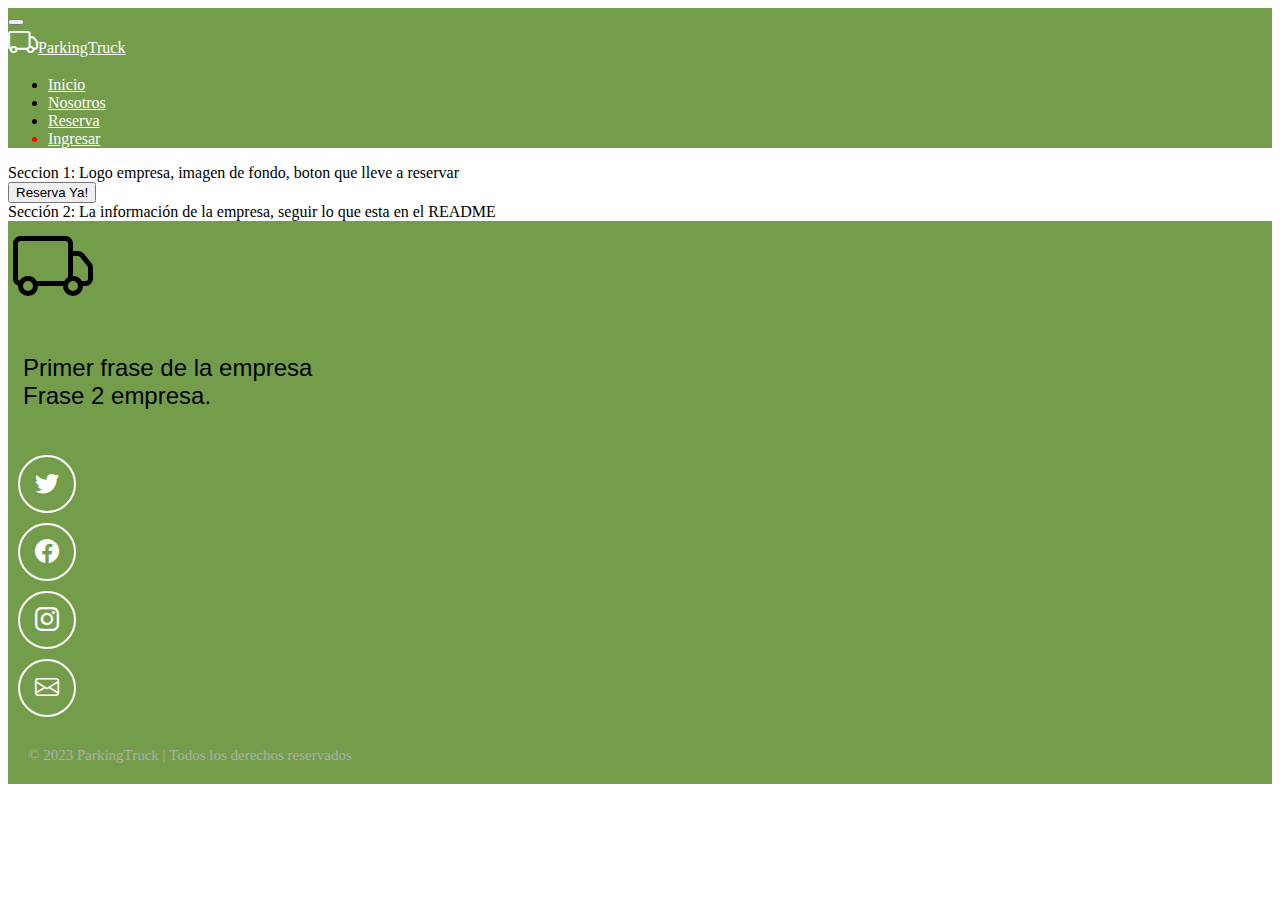
==== index.html @ 5538f48d "Creacion de El login y el registro y avance en la parte inicial de la pagina" ====
<!DOCTYPE html>
<html lang="es">
<head>
  <meta charset="UTF-8">
  <meta name="viewport" content="width=device-width, initial-scale=1">

  <!--Titulo-->
  <title>ParkingTruck</title>
  <!--FavIcon-->
  <link rel="icon" type="image/x-icon" href="img/truck.svg" >
  

  <!--bootstrap 5.0.2 CSS-->
  <link href="https://cdn.jsdelivr.net/npm/bootstrap@5.3.2/dist/css/bootstrap.min.css" rel="stylesheet" integrity="sha384-T3c6CoIi6uLrA9TneNEoa7RxnatzjcDSCmG1MXxSR1GAsXEV/Dwwykc2MPK8M2HN" crossorigin="anonymous">
  <link rel="stylesheet" href="https://cdn.jsdelivr.net/npm/bootstrap-icons@1.11.1/font/bootstrap-icons.css">
  <!--Hojas de Estilo-->
  <link rel="stylesheet" href="css/index.css">

  
</head>
<body>
    <!--BARRA DE NAVEGACIÓN-->
    <nav class="navbar navbar-expand-md p-3 bg-oliva">
        <div class="container-fluid">
            <button class="navbar-toggler" type="button" data-bs-toggle="collapse" data-bs-target="#navbarToggler" aria-controls="navbarTogglerDemo01" aria-expanded="false" aria-label="Toggle navigation">
                <span class="navbar-toggler-icon"></span>
            </button>
            <div class="collapse navbar-collapse" id="navbarToggler">
                <a class="navbar-brand" href="index.html">
                    <i class="bi bi-truck"></i>ParkingTruck
                </a>

                <ul class="navbar-nav d-flex justify-content-center align-items-center">
                    <li class="nav-item">
                        <a class="nav-link active" aria-current="page" href="index.html">Inicio</a>
                    </li>
                    <li class="nav-item">
                        <a class="nav-link" href="html/nosotros.html">Nosotros</a>
                    </li>
                    <li class="nav-item">
                        <a class="nav-link" href="html/reserva.html">Reserva</a>
                    </li>
                    <li class="nav-item ingresar">
                        <a class="nav-link" href="html/login.html">Ingresar</a>
                    </li>
                </ul>
            </div>
        </div>
    </nav>
    <!--FIN BARRA DE NAVEGACIÓN-->

    <section>
        Seccion 1: Logo empresa, imagen de fondo, boton que lleve a reservar
        <br>
        
        <button type="button" class="btn btn-success align-items-center">Reserva Ya!</button>

    </section>
        
    <section>
        Sección 2: La información de la empresa, seguir lo que esta en el README
    </section>


    <!--INICIO FOOTER-->
    <footer class="bg-oliva d-flex flex-column align-items-center justify-content-center"> 
        <img class="footer-logo" src="img/truck.svg" alt="Logo del portafolio">
        <p class="footer-texto text-center">Primer frase de la empresa<br>Frase 2 empresa.</p>
        
        <div class="iconos-redes-sociales d-flex flex-wrap align-items-center justify-content-center">
          <a href="https://twitter.com/ParkingTruck" target="_blank" rel="noopener noreferrer">
            <i class="bi bi-twitter"></i>
          </a>
          <a href="https://facebook.com/ParkingTruck/" target="_blank" rel="noopener noreferrer">
            <i class="bi bi-facebook"></i>
          </a>
          <a href="https://www.instagram.com/ParkingTruck/" target="_blank" rel="noopener noreferrer">
            <i class="bi bi-instagram"></i>
          </a>
          <a href="mailto:parkingtruck@correo.com" target="_blank" rel="noopener noreferrer">
            <i class="bi bi-envelope"></i>
          </a>
        </div>
        <div class="derechos-de-autor">© 2023 ParkingTruck | Todos los derechos reservados</div>
      </footer>
    <!--FIN FOOTER-->

    <!--bootstrap 5.0.2 JS-->
    <script src="https://cdn.jsdelivr.net/npm/bootstrap@5.3.2/dist/js/bootstrap.bundle.min.js" integrity="sha384-C6RzsynM9kWDrMNeT87bh95OGNyZPhcTNXj1NW7RuBCsyN/o0jlpcV8Qyq46cDfL" crossorigin="anonymous"></script>
</body>
</html>
---- css/index.css ----
.bg-oliva{
    background-color: #749D4B; /* Verde Alga */
}
.bi-truck{
    color: #ffffff; /* Letras blancas */
    font-size: 30px;
}

.navbar-nav .nav-link.active, .nav-link, .navbar-brand{
    color: #ffffff; /* Letras blancas */
}
.nav-link:hover{
    color: #161E05; /* Letras blancas */
}
.navbar-collapse{
    align-items: left;
    justify-content: space-between;
}

.ingresar{
    color: red;
}
/*Footer*/
footer{
    min-height: 300px;;
}
.footer-texto{
    font-size: 1.5rem;
    padding:15px;
    margin-bottom: 30px;
    font-family: 'Gill Sans', 'Gill Sans MT', Calibri, 'Trebuchet MS', sans-serif;

}
.footer-logo{
    width: 80px;
    height: 80px;
    margin:5px;
}
.iconos-redes-sociales a{
    width: 50px;
    height: 50px;
    display: flex;
    align-items: center;
    justify-content: center;
    margin: 10px;
    padding: 2px;
    border: 2px solid #ffffff;
    border-radius: 50%;
    transition: all 0.1 ease-in;
}
.iconos-redes-sociales i{
    color:white;
    font-size: 1.5rem;
    transition: all 0.1 ease-in;

}
.iconos-redes-sociales a:hover{
    background-color: white;
    border: 2px solid #1E1604;
}

.iconos-redes-sociales a:hover i{
    color: #1E1604;
}
.derechos-de-autor{
    color: #aeaeae;
    font-size: 15px;
    padding: 20px;
}


/*Responsive*/

@media screen and (max-width: 768px) {
    .navbar-brand{
        display: none;
    }
}
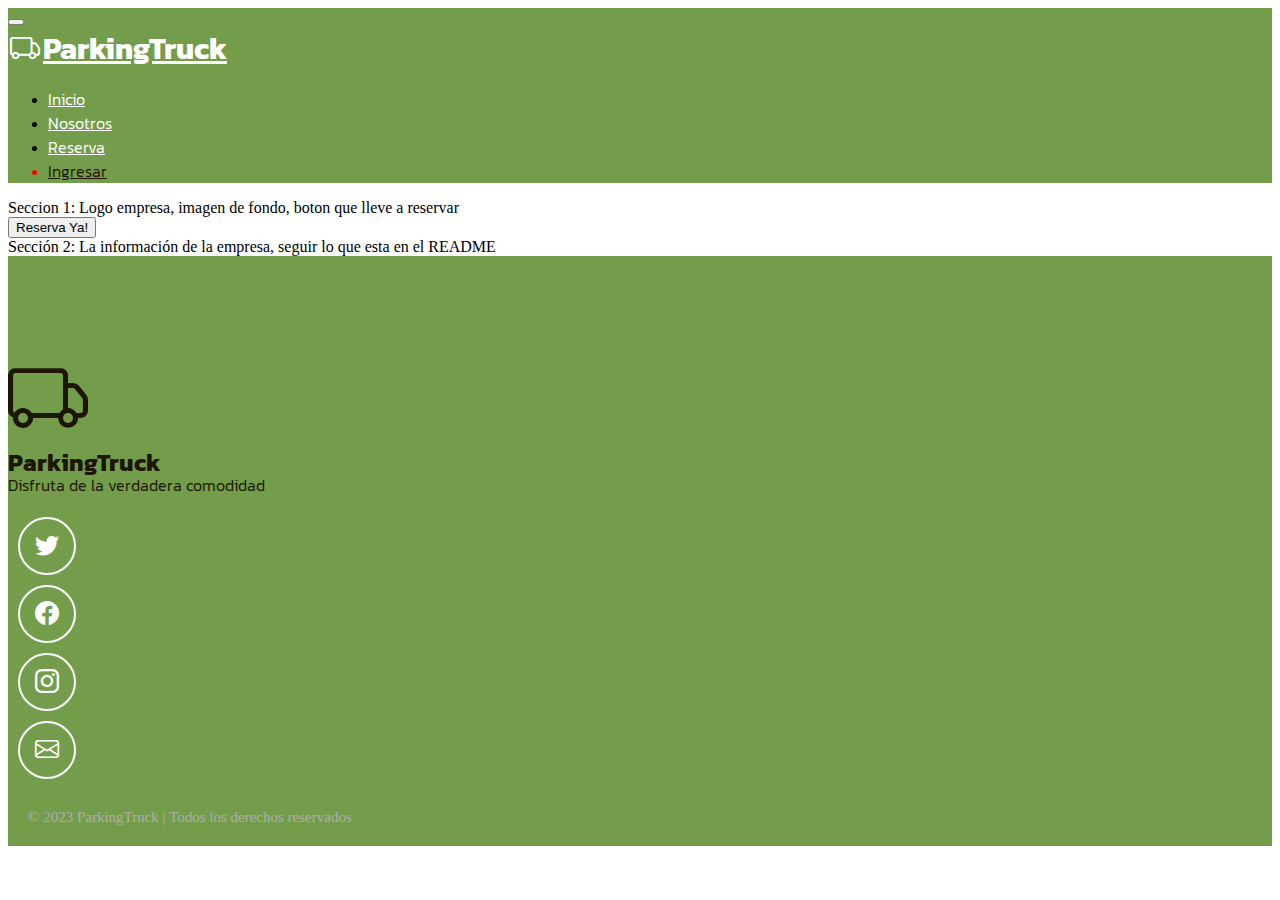
==== commit 8233fb96: "Login y Registro" ====
--- a/index.html
+++ b/index.html
@@ -13,6 +13,10 @@
   <!--bootstrap 5.0.2 CSS-->
   <link href="https://cdn.jsdelivr.net/npm/bootstrap@5.3.2/dist/css/bootstrap.min.css" rel="stylesheet" integrity="sha384-T3c6CoIi6uLrA9TneNEoa7RxnatzjcDSCmG1MXxSR1GAsXEV/Dwwykc2MPK8M2HN" crossorigin="anonymous">
   <link rel="stylesheet" href="https://cdn.jsdelivr.net/npm/bootstrap-icons@1.11.1/font/bootstrap-icons.css">
+  <!--Google Fonts-->
+  <link rel="preconnect" href="https://fonts.googleapis.com">
+  <link rel="preconnect" href="https://fonts.gstatic.com" crossorigin>
+  <link href="https://fonts.googleapis.com/css2?family=Kanit:wght@200;300;700&display=swap" rel="stylesheet">
   <!--Hojas de Estilo-->
   <link rel="stylesheet" href="css/index.css">
 
@@ -41,7 +45,7 @@
                         <a class="nav-link" href="html/reserva.html">Reserva</a>
                     </li>
                     <li class="nav-item ingresar">
-                        <a class="nav-link" href="html/login.html">Ingresar</a>
+                        <a class="nav-link link-ingresar" href="html/login.html">Ingresar</a>
                     </li>
                 </ul>
             </div>
@@ -64,8 +68,9 @@
 
     <!--INICIO FOOTER-->
     <footer class="bg-oliva d-flex flex-column align-items-center justify-content-center"> 
-        <img class="footer-logo" src="img/truck.svg" alt="Logo del portafolio">
-        <p class="footer-texto text-center">Primer frase de la empresa<br>Frase 2 empresa.</p>
+        <i class="bi bi-truck truck-2"></i>
+        <p  class="footer-texto-logo">ParkingTruck</p>
+        <p class="footer-texto text-center">Disfruta de la verdadera comodidad</p>
         
         <div class="iconos-redes-sociales d-flex flex-wrap align-items-center justify-content-center">
           <a href="https://twitter.com/ParkingTruck" target="_blank" rel="noopener noreferrer">
--- a/css/index.css
+++ b/css/index.css
@@ -1,17 +1,53 @@
 .bg-oliva{
     background-color: #749D4B; /* Verde Alga */
 }
+.text-oliva{
+    color: #749D4B; /* Verde Alga */
+
+}
+.body{
+    background-color: #ffffff;
+}
 .bi-truck{
     color: #ffffff; /* Letras blancas */
+    padding-right: 3px;
     font-size: 30px;
 }
+.letra-kanit-300{
+    font-family: 'Kanit', sans-serif;
+    font-weight: 300;
+}
+.letra-kanit-700{
+    font-family: 'Kanit', sans-serif;
+    font-weight: 700;
 
-.navbar-nav .nav-link.active, .nav-link, .navbar-brand{
+}
+.navbar{
+    margin-bottom: 10px;
+
+}
+.navbar-nav .nav-link.active, .nav-link{
     color: #ffffff; /* Letras blancas */
+    font-family: 'Kanit', sans-serif;
+    font-weight: 300;
+}
+.link-ingresar{
+    color:#1E1604;
 }
 .nav-link:hover{
     color: #161E05; /* Letras blancas */
 }
+.link-ingresar:hover{
+    color:#ffffff;
+}
+.navbar-brand{
+    font-family: 'Kanit', sans-serif;
+    font-weight: 700;
+    font-size: 30px;
+    padding-left: 2px;
+    color: #ffffff; /* Letras blancas */
+}
+
 .navbar-collapse{
     align-items: left;
     justify-content: space-between;
@@ -22,19 +58,43 @@
 }
 /*Footer*/
 footer{
-    min-height: 300px;;
+    min-height: 300px;
+    padding-top:100px;
 }
 .footer-texto{
+    font-size: 1rem;
+    padding-top:0px;
+    margin-top: -10px;
+    padding-bottom: 10px;
+
+    margin-bottom: 10px;
+    color:#1E1604;
+    font-family: 'Kanit', sans-serif;
+    font-weight: 300;
+
+}
+.footer-texto-logo{
     font-size: 1.5rem;
-    padding:15px;
-    margin-bottom: 30px;
-    font-family: 'Gill Sans', 'Gill Sans MT', Calibri, 'Trebuchet MS', sans-serif;
+    margin-top:-2px;
+    margin-bottom: 3px;
+    color:#1E1604;
+    font-family: 'Kanit', sans-serif;
+    font-weight: 700;
 
+}
+
+.truck-2{
+    color:#1E1604;
+    padding-top: 15px;
+    padding-bottom: 0px;
+    font-size: 80px;
+    margin-bottom: -30px;
 }
 .footer-logo{
     width: 80px;
     height: 80px;
-    margin:5px;
+    margin-top:15px;
+    margin-bottom:-3px;
 }
 .iconos-redes-sociales a{
     width: 50px;
@@ -67,6 +127,36 @@
     font-size: 15px;
     padding: 20px;
 }
+.seccion-oscura {
+    color: white;
+    background-color: #1E1604;
+}
+
+.login h2{
+    font-size: 40px;;
+}
+.login{
+    padding-top: 0px;
+    padding-bottom: 10px;
+}
+.btn-oliva{
+    background-color: #749D4B;
+    color: #ffffff;
+}
+.btn:hover{
+    background-color: white;
+    color: #749D4B;
+}
+.c-ingresos{
+    border-radius: 8px;;
+    max-width: 500px;
+    min-height: 200px;
+    padding:20px;
+}
+
+
+
+
 
 
 /*Responsive*/
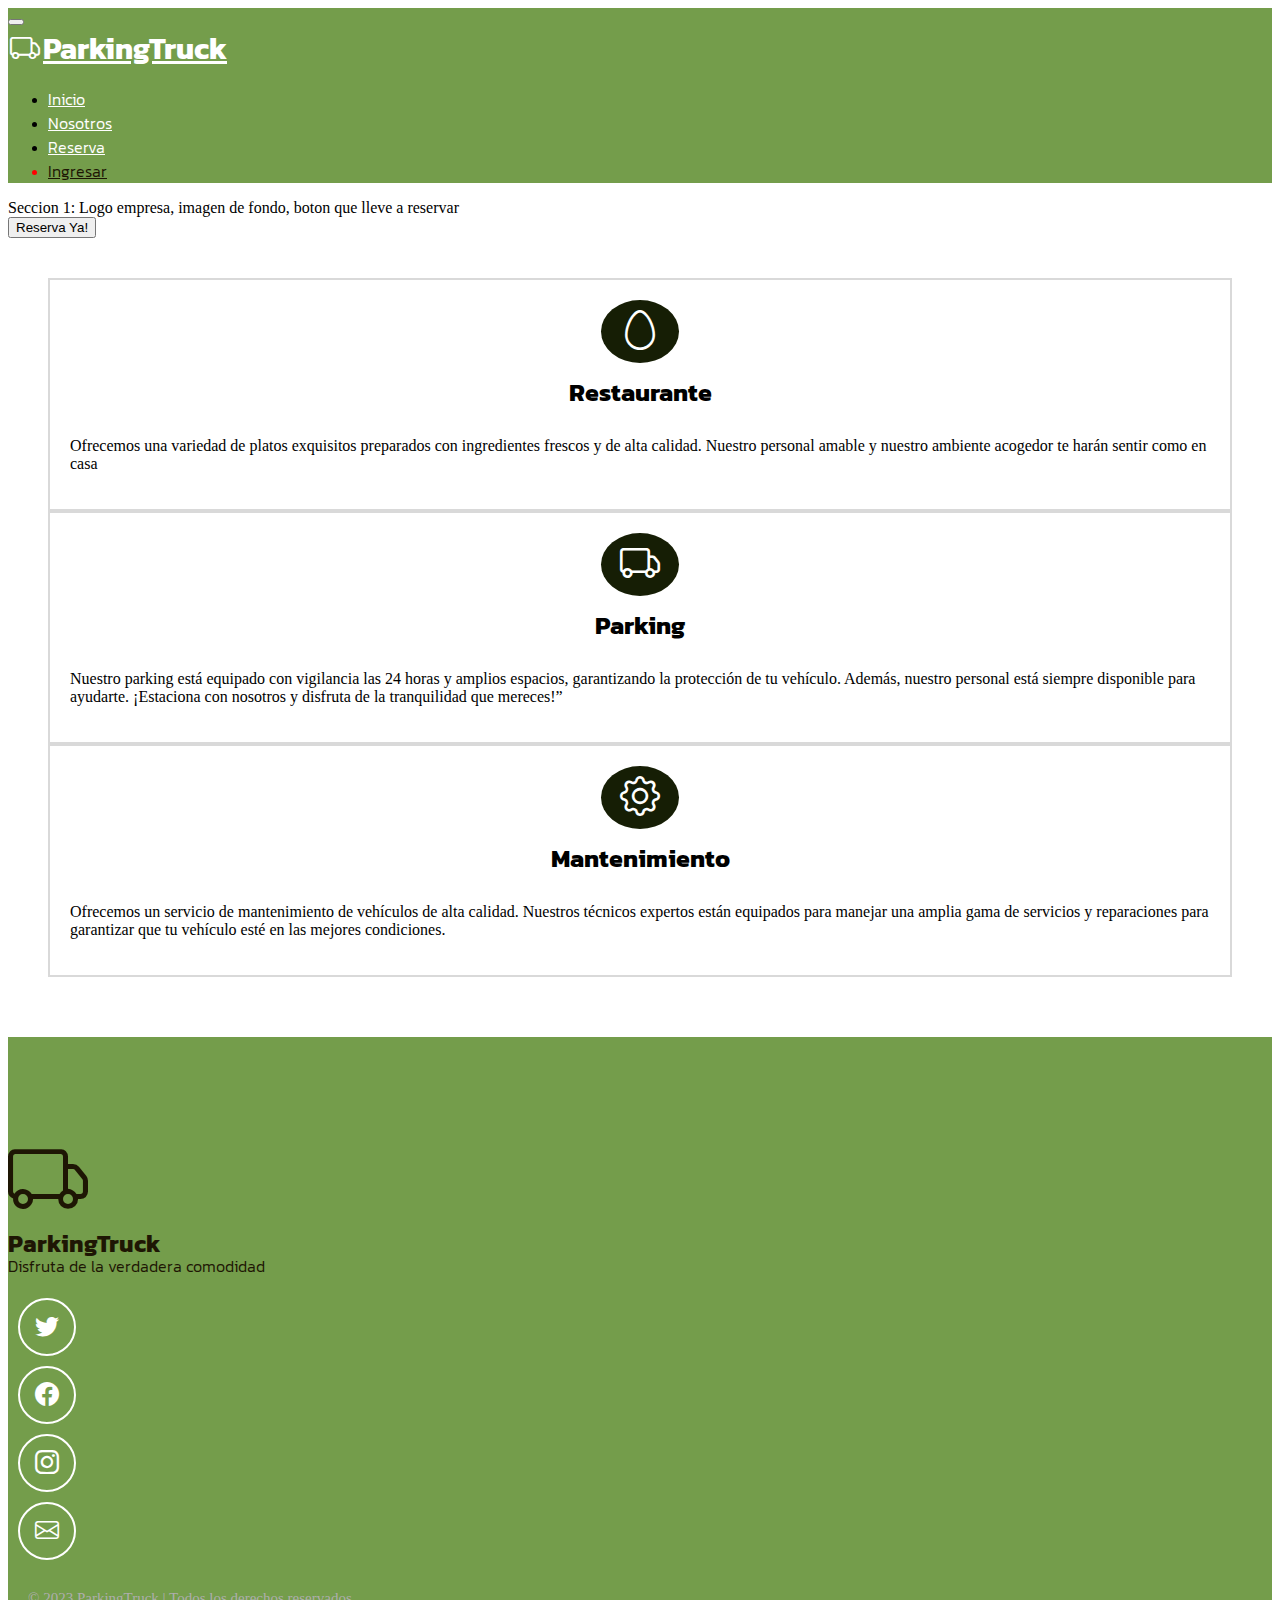
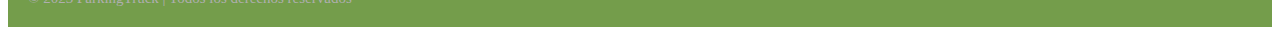
==== commit 29f97387: "Home Informacion" ====
--- a/index.html
+++ b/index.html
@@ -55,14 +55,37 @@
 
     <section>
         Seccion 1: Logo empresa, imagen de fondo, boton que lleve a reservar
-        <br>
-        
-        <button type="button" class="btn btn-success align-items-center">Reserva Ya!</button>
+        <br><button type="button" class="btn btn-success align-items-center">Reserva Ya!</button>
 
     </section>
         
-    <section>
-        Sección 2: La información de la empresa, seguir lo que esta en el README
+    <section class="experiencia seccion-clara">
+      <div class="container text-center">
+        <div class="row">
+
+          <!--Restaurante-->
+          <div class="columna col-12 col-md-4">
+            <i class="bi bi-egg"></i>
+            <p class="experiencia-titulo">Restaurante</p>
+            <p>Ofrecemos una variedad de platos exquisitos preparados con ingredientes frescos y de alta calidad. Nuestro personal amable y nuestro ambiente acogedor te harán sentir como en casa</p>
+          </div>
+
+          <!--Parking-->
+          <div class="columna col-12 col-md-4">
+            <i class="bi bi-truck"></i>
+            <p class="experiencia-titulo">Parking</p>
+            <p>Nuestro parking está equipado con vigilancia las 24 horas y amplios espacios, garantizando la protección de tu vehículo. Además, nuestro personal está siempre disponible para ayudarte. ¡Estaciona con nosotros y disfruta de la tranquilidad que mereces!”</p>
+          </div>
+          
+          <!--Mantenimiento-->
+          <div class="columna col-12 col-md-4">
+            <i class="bi bi-gear"></i>  
+            <p class="experiencia-titulo">Mantenimiento</p>
+            <p>Ofrecemos un servicio de mantenimiento de vehículos de alta calidad. Nuestros técnicos expertos están equipados para manejar una amplia gama de servicios y reparaciones para garantizar que tu vehículo esté en las mejores condiciones.</p>
+          </div>
+
+        </div>
+      </div>
     </section>
 
 
--- a/css/index.css
+++ b/css/index.css
@@ -154,10 +154,50 @@
     padding:20px;
 }
 
-
-
-
-
+.experiencia{
+    padding: 40px 40px 60px 40px;
+}
+
+.experiencia .columna{
+    padding: 20px;
+    border: 2px solid #8080804d;
+    display: flex;
+    flex-direction: column;
+    align-items: center;
+    justify-content: space-evenly;
+    transition: all 0.3s ease-in;
+}
+
+.experiencia .columna:hover{
+    color: white;
+    background-color: #749D4B;
+}
+
+.experiencia i{
+    font-size: 2.5rem;
+    color: white;
+    background-color: #161E05;
+    padding: 8px 19px;
+    border-radius: 50%;
+}
+
+
+.experiencia-titulo{
+    font-family: 'Kanit', sans-serif;
+    font-weight: 700;
+    font-size: 25px;
+    margin: 10px 0;
+}
+
+.badges-contenedor{
+    font-size: 25px;
+    font-weight: bold;
+    margin: 10px 0;
+}
+
+.badges{
+    margin: 5px
+}
 
 /*Responsive*/
 
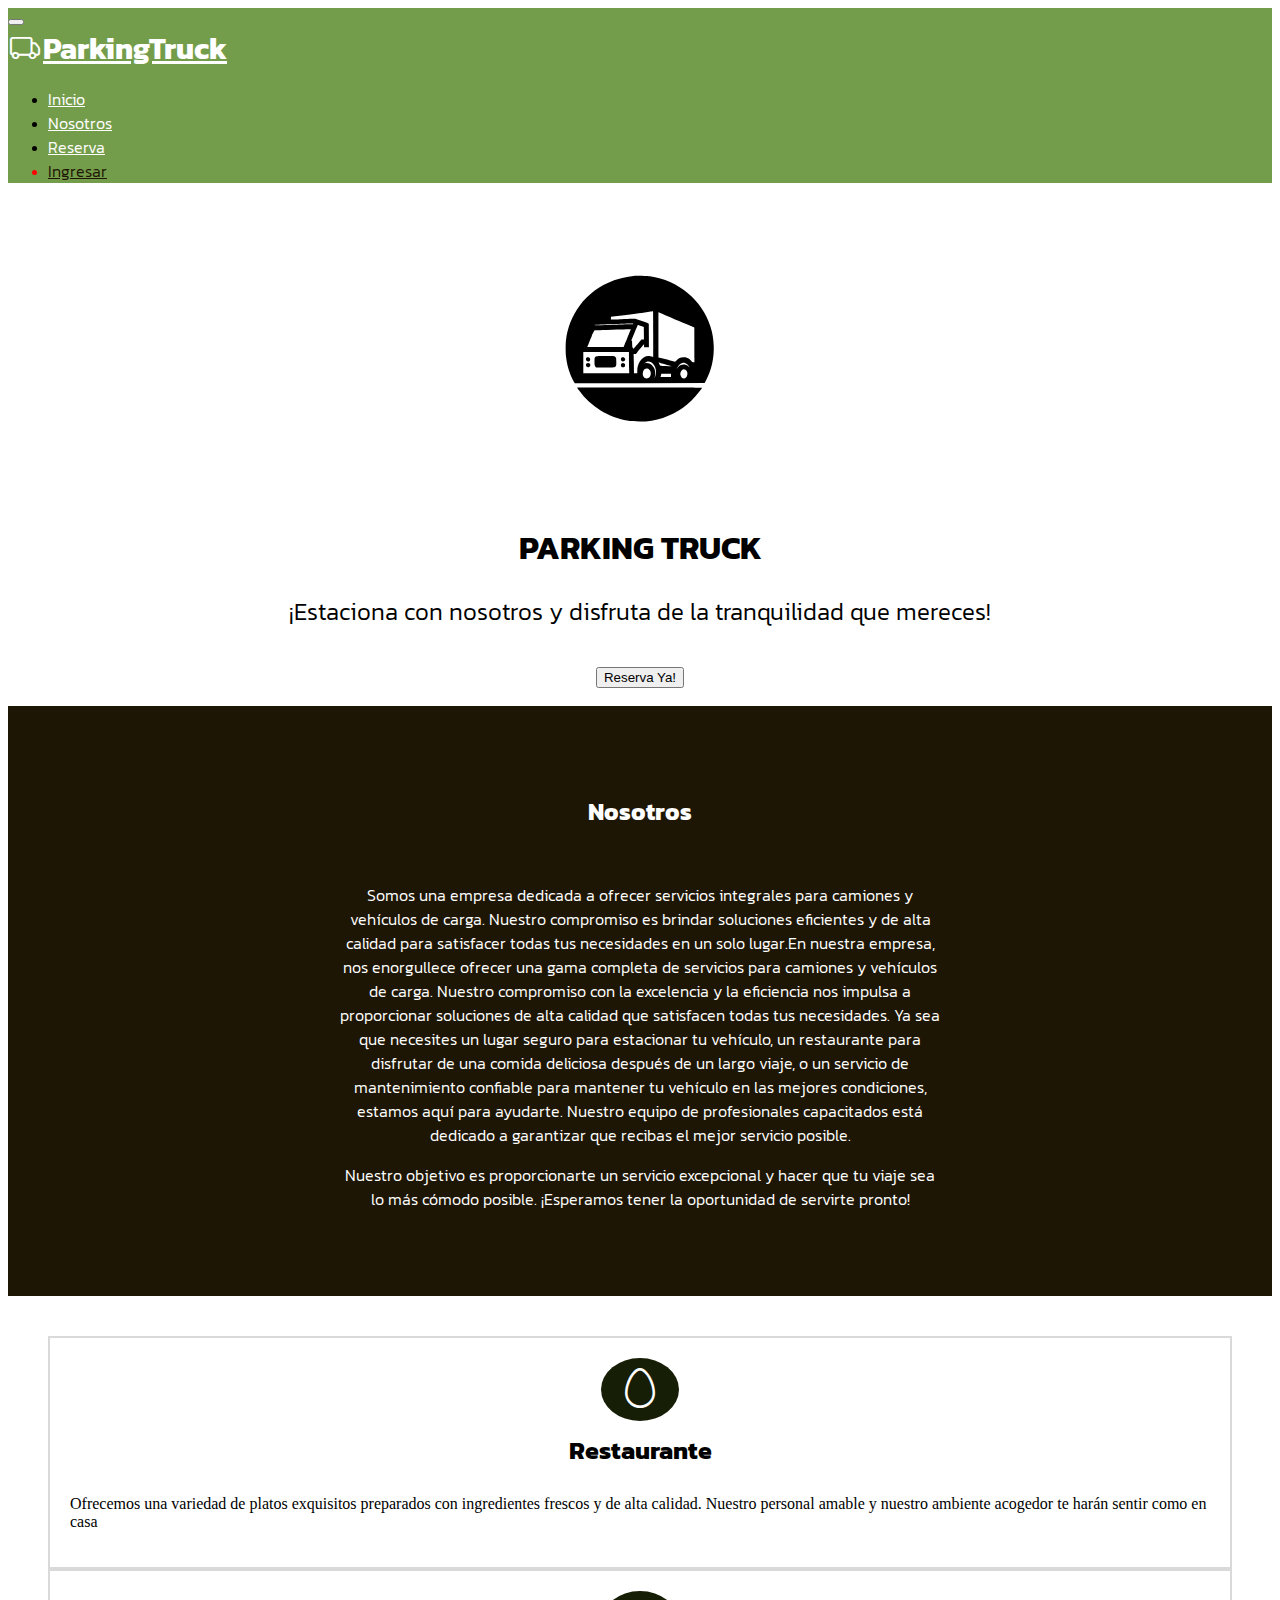
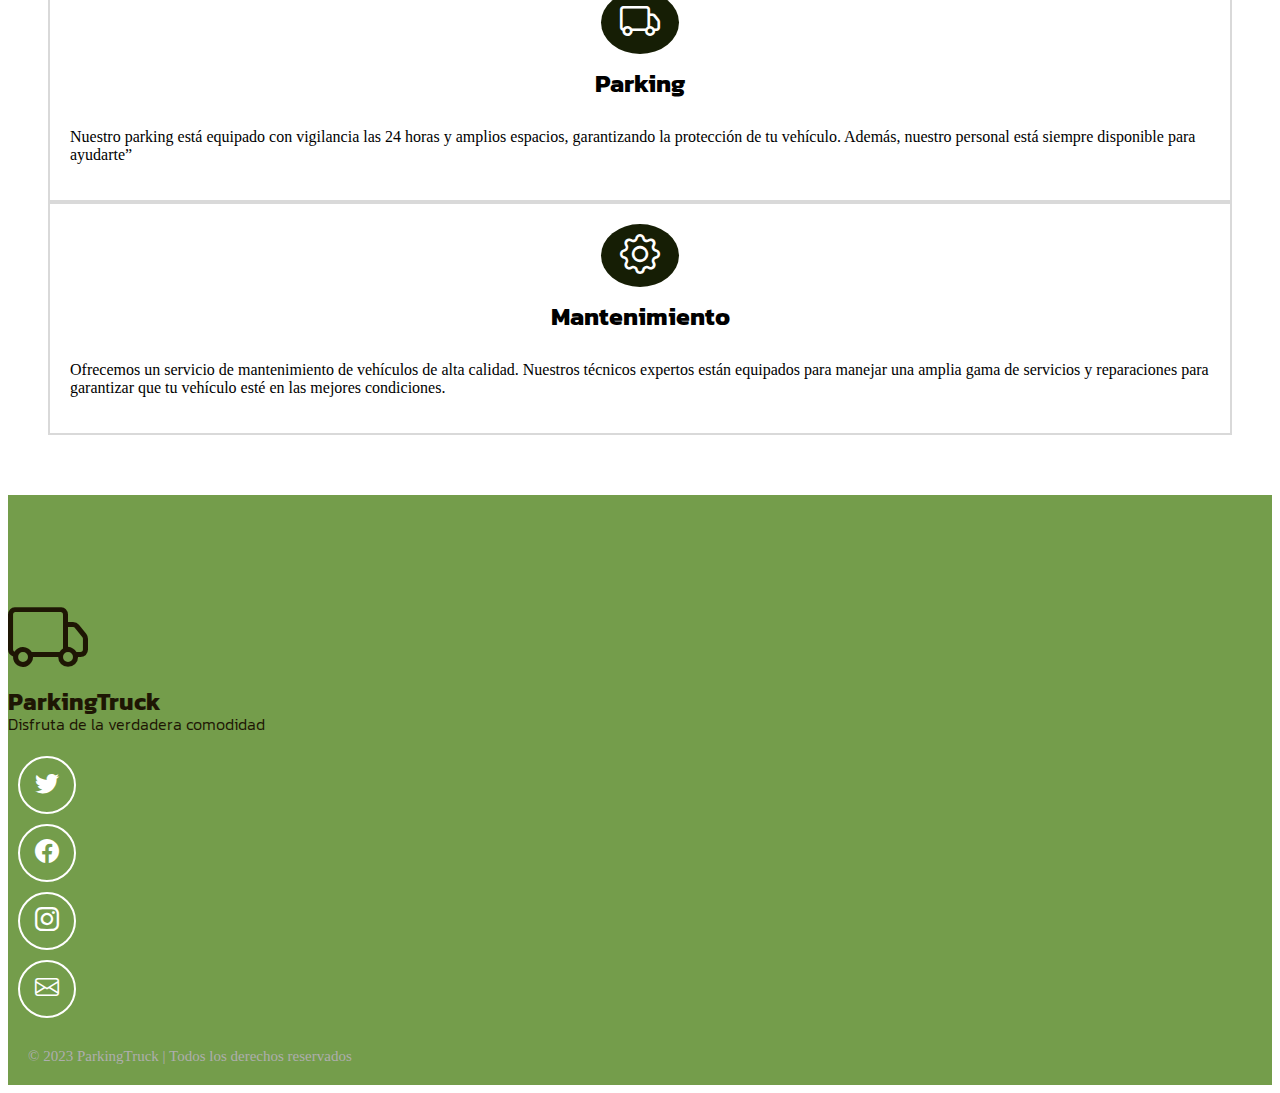
==== commit 93527a93: "Actualizacion Home" ====
--- a/index.html
+++ b/index.html
@@ -39,7 +39,7 @@
                         <a class="nav-link active" aria-current="page" href="index.html">Inicio</a>
                     </li>
                     <li class="nav-item">
-                        <a class="nav-link" href="html/nosotros.html">Nosotros</a>
+                        <a class="nav-link" href="#nosotros-sec">Nosotros</a>
                     </li>
                     <li class="nav-item">
                         <a class="nav-link" href="html/reserva.html">Reserva</a>
@@ -47,18 +47,32 @@
                     <li class="nav-item ingresar">
                         <a class="nav-link link-ingresar" href="html/login.html">Ingresar</a>
                     </li>
-                </ul>
+                </ul> 
             </div>
         </div>
     </nav>
     <!--FIN BARRA DE NAVEGACIÓN-->
 
+    <section class="hero align-items-stretch">
+        <div class="hero-principal d-flex flex-column justify-content-center">
+          <img class="hero-imagen-ds" src="img/logotruck1.svg" alt="Foto Truck">
+          <h1 class="letra-kanit-700">PARKING TRUCK</h1>
+          <h2 class="letra-kanit-300">¡Estaciona con nosotros y disfruta de la tranquilidad que mereces!</h2>
+        </div>
+    </section>
+
     <section>
-        Seccion 1: Logo empresa, imagen de fondo, boton que lleve a reservar
-        <br><button type="button" class="btn btn-success align-items-center">Reserva Ya!</button>
+      <br><button type="button" class="btn btn-success align-items-center">Reserva Ya!</button><br>
+    </section>
 
+    <section id="nosotros-sec" class="seccion-oscura-2">
+      <div class="contenedor-sc">
+        <h2 class="letra-kanit-700">Nosotros</h2><br>
+        <p class="letra-kanit-300">Somos una empresa dedicada a ofrecer servicios integrales para camiones y vehículos de carga. Nuestro compromiso es brindar soluciones eficientes y de alta calidad para satisfacer todas tus necesidades en un solo lugar.En nuestra empresa, nos enorgullece ofrecer una gama completa de servicios para camiones y vehículos de carga. Nuestro compromiso con la excelencia y la eficiencia nos impulsa a proporcionar soluciones de alta calidad que satisfacen todas tus necesidades. Ya sea que necesites un lugar seguro para estacionar tu vehículo, un restaurante para disfrutar de una comida deliciosa después de un largo viaje, o un servicio de mantenimiento confiable para mantener tu vehículo en las mejores condiciones, estamos aquí para ayudarte. Nuestro equipo de profesionales capacitados está dedicado a garantizar que recibas el mejor servicio posible.</p>
+        <p class="letra-kanit-300">Nuestro objetivo es proporcionarte un servicio excepcional y hacer que tu viaje sea lo más cómodo posible. ¡Esperamos tener la oportunidad de servirte pronto!</p>
+      </div>
     </section>
-        
+
     <section class="experiencia seccion-clara">
       <div class="container text-center">
         <div class="row">
@@ -74,7 +88,7 @@
           <div class="columna col-12 col-md-4">
             <i class="bi bi-truck"></i>
             <p class="experiencia-titulo">Parking</p>
-            <p>Nuestro parking está equipado con vigilancia las 24 horas y amplios espacios, garantizando la protección de tu vehículo. Además, nuestro personal está siempre disponible para ayudarte. ¡Estaciona con nosotros y disfruta de la tranquilidad que mereces!”</p>
+            <p>Nuestro parking está equipado con vigilancia las 24 horas y amplios espacios, garantizando la protección de tu vehículo. Además, nuestro personal está siempre disponible para ayudarte”</p>
           </div>
           
           <!--Mantenimiento-->
--- a/css/index.css
+++ b/css/index.css
@@ -199,6 +199,39 @@
     margin: 5px
 }
 
+section {
+    display: flex;
+    flex-direction: column;
+    align-items: center;
+    justify-content: center;
+}
+
+.hero{
+    background-color: white;    
+    text-align: center;
+}
+
+.hero-principal{
+    align-items: center;
+}
+
+.hero-imagen-ds{
+    width: 150px;
+    height: 300px;
+}
+
+.seccion-oscura-2 {
+    height: 570px;
+    padding: 10px;
+    color: white;   
+    background-color: #1E1604;
+}
+
+.seccion-oscura-2 .contenedor-sc{
+    max-width: 600px;
+    text-align: center;
+}
+
 /*Responsive*/
 
 @media screen and (max-width: 768px) {
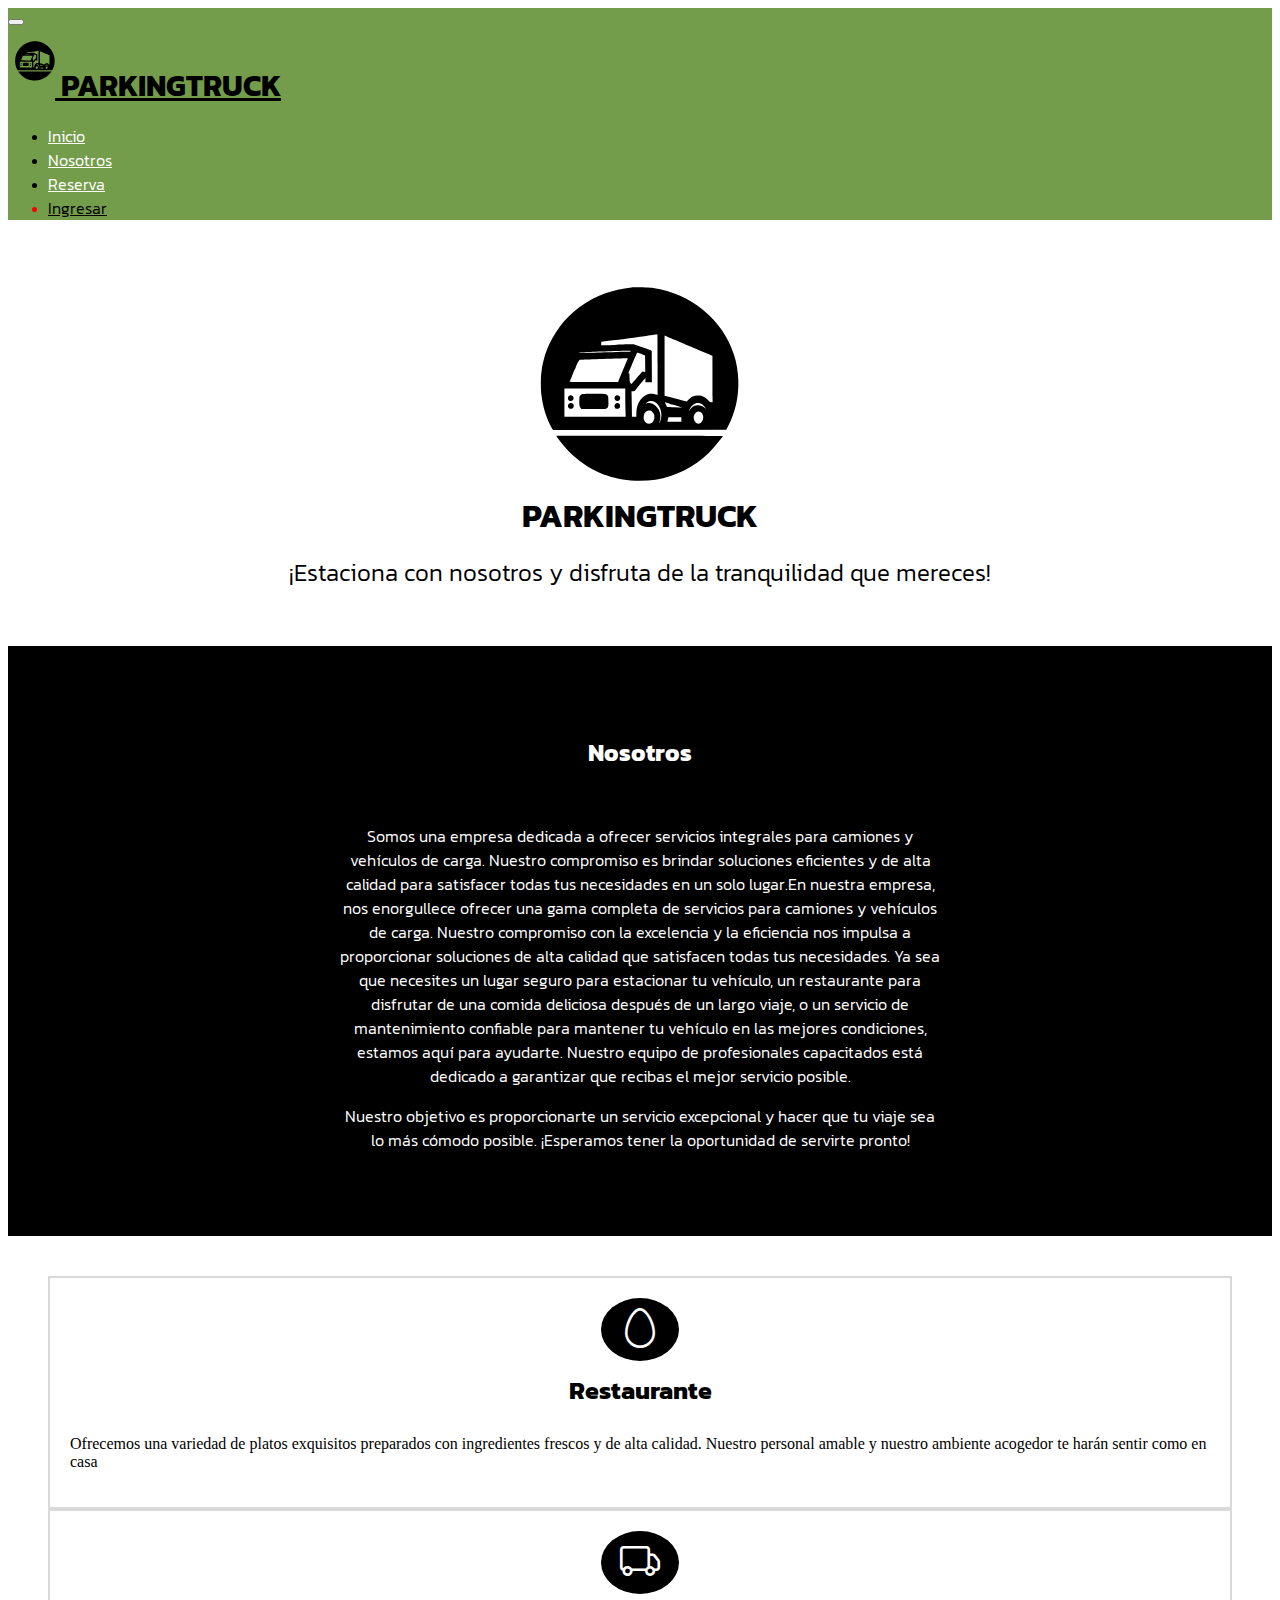
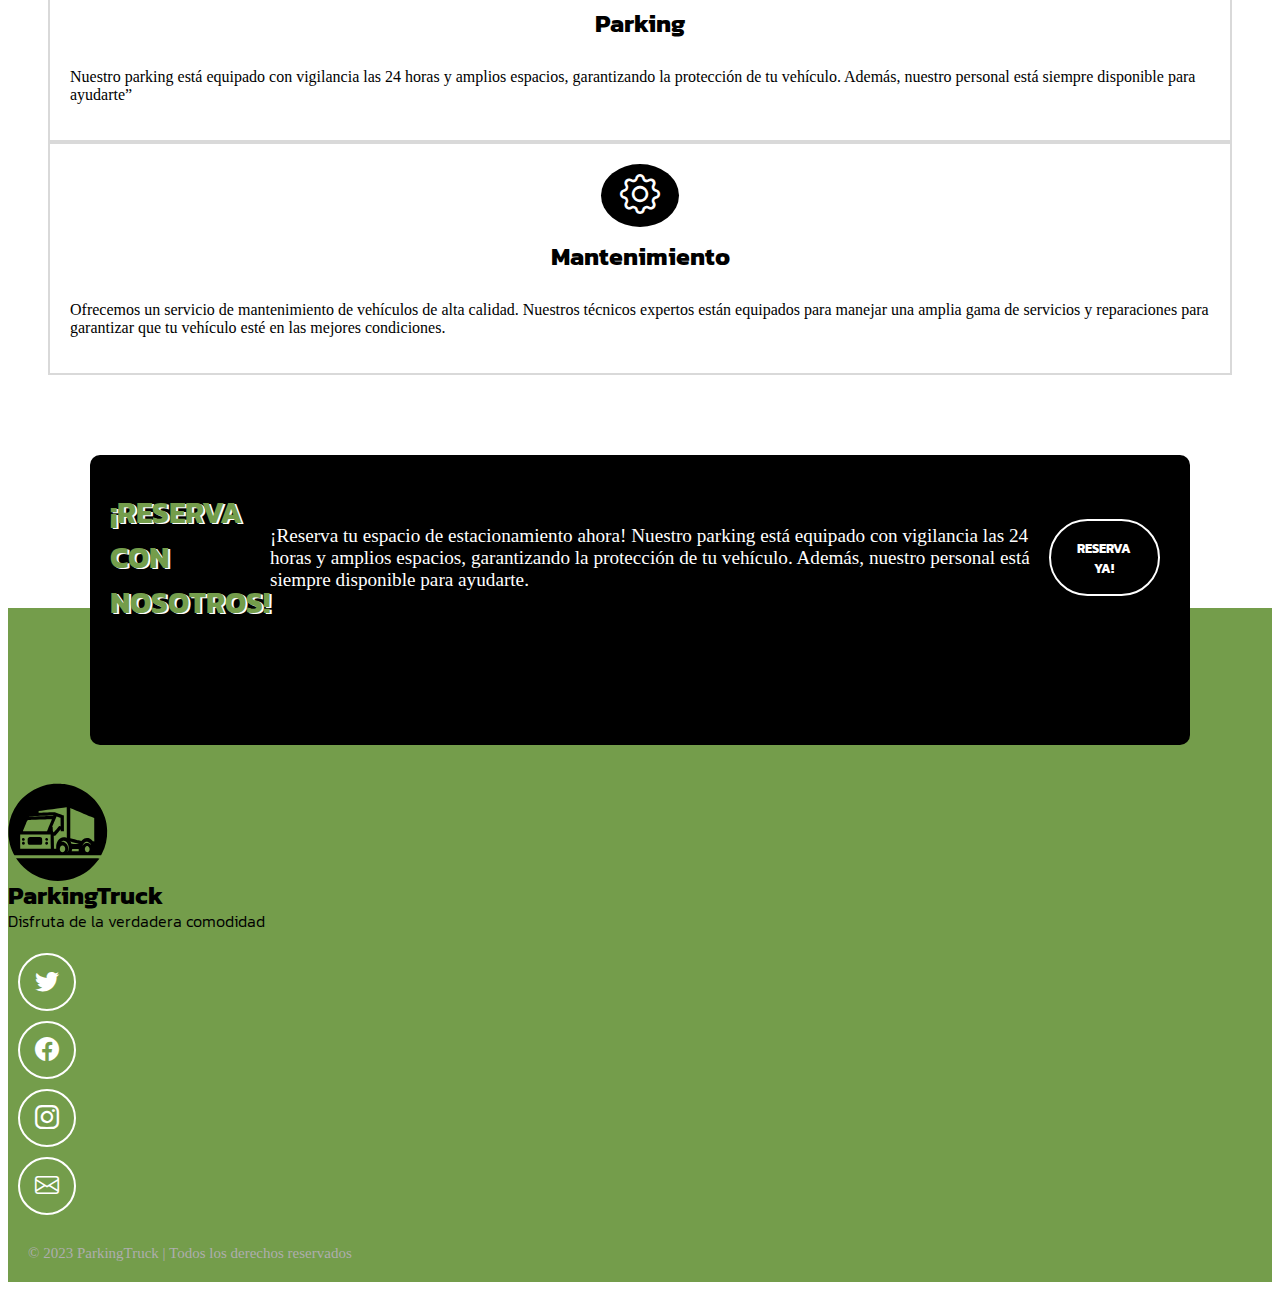
==== commit 7c9c90c7: "Actualización index y primera parte de reserva" ====
--- a/index.html
+++ b/index.html
@@ -7,7 +7,7 @@
   <!--Titulo-->
   <title>ParkingTruck</title>
   <!--FavIcon-->
-  <link rel="icon" type="image/x-icon" href="img/truck.svg" >
+  <link rel="icon" type="image/x-icon" href="img/logotruck1.svg" >
   
 
   <!--bootstrap 5.0.2 CSS-->
@@ -23,111 +23,123 @@
   
 </head>
 <body>
-    <!--BARRA DE NAVEGACIÓN-->
-    <nav class="navbar navbar-expand-md p-3 bg-oliva">
-        <div class="container-fluid">
-            <button class="navbar-toggler" type="button" data-bs-toggle="collapse" data-bs-target="#navbarToggler" aria-controls="navbarTogglerDemo01" aria-expanded="false" aria-label="Toggle navigation">
-                <span class="navbar-toggler-icon"></span>
-            </button>
-            <div class="collapse navbar-collapse" id="navbarToggler">
-                <a class="navbar-brand" href="index.html">
-                    <i class="bi bi-truck"></i>ParkingTruck
-                </a>
+  <!--BARRA DE NAVEGACIÓN-->
+  <nav class="navbar navbar-expand-md p-3 bg-oliva">
+    <div class="container-fluid">
+      <button class="navbar-toggler" type="button" data-bs-toggle="collapse" data-bs-target="#navbarToggler" aria-controls="navbarTogglerDemo01" aria-expanded="false" aria-label="Toggle navigation">
+        <span class="navbar-toggler-icon"></span>
+      </button>
+      <div class="collapse navbar-collapse" id="navbarToggler">
+        <a class="navbar-brand" href="index.html">
+          <img class="navbar-logo" src="img/logotruck1.svg" alt="Foto Truck"> PARKINGTRUCK
+        </a>
+        <ul class="navbar-nav d-flex justify-content-center align-items-center">
+          <li class="nav-item">
+            <a class="nav-link active" aria-current="page" href="index.html">Inicio</a>
+          </li>
+          <li class="nav-item">
+            <a class="nav-link" href="#nosotros-sec">Nosotros</a>
+          </li>
+          <li class="nav-item">
+            <a class="nav-link" href="#reserva-sec">Reserva</a>
+          </li>
+          <li class="nav-item ingresar">
+            <a class="nav-link link-ingresar" href="html/login.html">Ingresar</a>
+          </li>
+        </ul> 
+      </div>
+    </div>
+  </nav>
+  <!--FIN BARRA DE NAVEGACIÓN-->
+  <section class="hero align-items-stretch">
+    <div class="hero-principal d-flex flex-column justify-content-center">
+      <img class="hero-imagen-ds" src="img/logotruck1.svg" alt="Foto Truck">
+      <h1 class="letra-kanit-700 letra-titulo-principal">PARKINGTRUCK</h1>
+      <h2 class="letra-kanit-300">¡Estaciona con nosotros y disfruta de la tranquilidad que mereces!</h2>
+    </div><br><br>
+  </section>
 
-                <ul class="navbar-nav d-flex justify-content-center align-items-center">
-                    <li class="nav-item">
-                        <a class="nav-link active" aria-current="page" href="index.html">Inicio</a>
-                    </li>
-                    <li class="nav-item">
-                        <a class="nav-link" href="#nosotros-sec">Nosotros</a>
-                    </li>
-                    <li class="nav-item">
-                        <a class="nav-link" href="html/reserva.html">Reserva</a>
-                    </li>
-                    <li class="nav-item ingresar">
-                        <a class="nav-link link-ingresar" href="html/login.html">Ingresar</a>
-                    </li>
-                </ul> 
-            </div>
-        </div>
-    </nav>
-    <!--FIN BARRA DE NAVEGACIÓN-->
-
-    <section class="hero align-items-stretch">
-        <div class="hero-principal d-flex flex-column justify-content-center">
-          <img class="hero-imagen-ds" src="img/logotruck1.svg" alt="Foto Truck">
-          <h1 class="letra-kanit-700">PARKING TRUCK</h1>
-          <h2 class="letra-kanit-300">¡Estaciona con nosotros y disfruta de la tranquilidad que mereces!</h2>
-        </div>
-    </section>
-
-    <section>
-      <br><button type="button" class="btn btn-success align-items-center">Reserva Ya!</button><br>
-    </section>
-
-    <section id="nosotros-sec" class="seccion-oscura-2">
-      <div class="contenedor-sc">
+  <section id="nosotros-sec" class="seccion-oscura-2">
+    <div class="contenedor-sc">
+      <div class="container">
         <h2 class="letra-kanit-700">Nosotros</h2><br>
         <p class="letra-kanit-300">Somos una empresa dedicada a ofrecer servicios integrales para camiones y vehículos de carga. Nuestro compromiso es brindar soluciones eficientes y de alta calidad para satisfacer todas tus necesidades en un solo lugar.En nuestra empresa, nos enorgullece ofrecer una gama completa de servicios para camiones y vehículos de carga. Nuestro compromiso con la excelencia y la eficiencia nos impulsa a proporcionar soluciones de alta calidad que satisfacen todas tus necesidades. Ya sea que necesites un lugar seguro para estacionar tu vehículo, un restaurante para disfrutar de una comida deliciosa después de un largo viaje, o un servicio de mantenimiento confiable para mantener tu vehículo en las mejores condiciones, estamos aquí para ayudarte. Nuestro equipo de profesionales capacitados está dedicado a garantizar que recibas el mejor servicio posible.</p>
         <p class="letra-kanit-300">Nuestro objetivo es proporcionarte un servicio excepcional y hacer que tu viaje sea lo más cómodo posible. ¡Esperamos tener la oportunidad de servirte pronto!</p>
       </div>
-    </section>
+    </div>
+  </section>
 
-    <section class="experiencia seccion-clara">
-      <div class="container text-center">
-        <div class="row">
-
+  <section class="servicios seccion-clara">
+    <div class="container text-center">
+      <div class="row">
           <!--Restaurante-->
-          <div class="columna col-12 col-md-4">
-            <i class="bi bi-egg"></i>
-            <p class="experiencia-titulo">Restaurante</p>
-            <p>Ofrecemos una variedad de platos exquisitos preparados con ingredientes frescos y de alta calidad. Nuestro personal amable y nuestro ambiente acogedor te harán sentir como en casa</p>
-          </div>
-
-          <!--Parking-->
-          <div class="columna col-12 col-md-4">
-            <i class="bi bi-truck"></i>
-            <p class="experiencia-titulo">Parking</p>
-            <p>Nuestro parking está equipado con vigilancia las 24 horas y amplios espacios, garantizando la protección de tu vehículo. Además, nuestro personal está siempre disponible para ayudarte”</p>
-          </div>
-          
-          <!--Mantenimiento-->
-          <div class="columna col-12 col-md-4">
-            <i class="bi bi-gear"></i>  
-            <p class="experiencia-titulo">Mantenimiento</p>
-            <p>Ofrecemos un servicio de mantenimiento de vehículos de alta calidad. Nuestros técnicos expertos están equipados para manejar una amplia gama de servicios y reparaciones para garantizar que tu vehículo esté en las mejores condiciones.</p>
-          </div>
-
+        <div class="columna col-12 col-md-4">
+          <i class="bi bi-egg"></i>
+          <p class="servicios-titulo">Restaurante</p>
+          <p>Ofrecemos una variedad de platos exquisitos preparados con ingredientes frescos y de alta calidad. Nuestro personal amable y nuestro ambiente acogedor te harán sentir como en casa</p>
+        </div>
+        <!--Parking-->
+        <div class="columna col-12 col-md-4">
+          <i class="bi bi-truck"></i>
+          <p class="servicios-titulo">Parking</p>
+          <p>Nuestro parking está equipado con vigilancia las 24 horas y amplios espacios, garantizando la protección de tu vehículo. Además, nuestro personal está siempre disponible para ayudarte”</p>
+        </div>
+        <!--Mantenimiento-->
+        <div class="columna col-12 col-md-4">
+          <i class="bi bi-gear"></i>  
+          <p class="servicios-titulo">Mantenimiento</p>
+          <p>Ofrecemos un servicio de mantenimiento de vehículos de alta calidad. Nuestros técnicos expertos están equipados para manejar una amplia gama de servicios y reparaciones para garantizar que tu vehículo esté en las mejores condiciones.</p>
         </div>
       </div>
-    </section>
+    </div>
+  </section>
+
+    
+  <section class="reserva" id="reserva-sec">
+    <div class="container reserva-div">
+      <div class="container rectangulo text-center d-flex justify-content-center-evenly"> 
+        <div class="row">
+          <div class="col-12 col-md-4 seccion-titulo letra-kanit-700">
+            ¡RESERVA CON NOSOTROS!
+          </div>
+          <div class="col-12 col-md-4 descripcion">
+            ¡Reserva tu espacio de estacionamiento ahora! Nuestro parking está equipado con vigilancia las 24 horas y amplios espacios, garantizando la protección de tu vehículo. Además, nuestro personal está siempre disponible para ayudarte.
+          </div>
+          <div class="col-12 col-md-4">
+            <a href="html/login.html">
+              <button type="button" class="btn btn-oliva letra-kanit-700 align-items-center">RESERVA YA!</button>
+            </a>
+          </div>
+        </div>
+      </div>
+    </div>
+  </section>
 
 
-    <!--INICIO FOOTER-->
-    <footer class="bg-oliva d-flex flex-column align-items-center justify-content-center"> 
-        <i class="bi bi-truck truck-2"></i>
-        <p  class="footer-texto-logo">ParkingTruck</p>
-        <p class="footer-texto text-center">Disfruta de la verdadera comodidad</p>
-        
-        <div class="iconos-redes-sociales d-flex flex-wrap align-items-center justify-content-center">
-          <a href="https://twitter.com/ParkingTruck" target="_blank" rel="noopener noreferrer">
-            <i class="bi bi-twitter"></i>
-          </a>
-          <a href="https://facebook.com/ParkingTruck/" target="_blank" rel="noopener noreferrer">
-            <i class="bi bi-facebook"></i>
-          </a>
-          <a href="https://www.instagram.com/ParkingTruck/" target="_blank" rel="noopener noreferrer">
-            <i class="bi bi-instagram"></i>
-          </a>
-          <a href="mailto:parkingtruck@correo.com" target="_blank" rel="noopener noreferrer">
+  <!--INICIO FOOTER-->
+  <footer class="bg-oliva d-flex flex-column align-items-center justify-content-center"> 
+      <img class="truck-2" src="img/logotruck1.svg" alt="Foto Truck">
+      <p  class="footer-texto-logo letra-kanit-700">ParkingTruck</p>
+      <p class="footer-texto text-center">Disfruta de la verdadera comodidad</p>
+      <div class="iconos-redes-sociales d-flex flex-wrap align-items-center justify-content-center">
+        <a href="https://twitter.com/ParkingTruck" target="_blank" rel="noopener noreferrer">
+          <i class="bi bi-twitter"></i>
+        </a>
+        <a href="https://facebook.com/ParkingTruck/" target="_blank" rel="noopener noreferrer">
+          <i class="bi bi-facebook"></i>
+        </a>
+        <a href="https://www.instagram.com/ParkingTruck/" target="_blank" rel="noopener noreferrer">
+          <i class="bi bi-instagram"></i>
+        </a>
+        <a href="mailto:parkingtruck@correo.com" target="_blank" rel="noopener noreferrer">
             <i class="bi bi-envelope"></i>
-          </a>
-        </div>
-        <div class="derechos-de-autor">© 2023 ParkingTruck | Todos los derechos reservados</div>
-      </footer>
-    <!--FIN FOOTER-->
+        </a>
+      </div>
+      <div class="derechos-de-autor">© 2023 ParkingTruck | Todos los derechos reservados</div>
+  </footer>
+  <!--FIN FOOTER-->
 
-    <!--bootstrap 5.0.2 JS-->
-    <script src="https://cdn.jsdelivr.net/npm/bootstrap@5.3.2/dist/js/bootstrap.bundle.min.js" integrity="sha384-C6RzsynM9kWDrMNeT87bh95OGNyZPhcTNXj1NW7RuBCsyN/o0jlpcV8Qyq46cDfL" crossorigin="anonymous"></script>
+  <!--bootstrap 5.0.2 JS-->
+  <script src="https://cdn.jsdelivr.net/npm/bootstrap@5.3.2/dist/js/bootstrap.bundle.min.js" integrity="sha384-C6RzsynM9kWDrMNeT87bh95OGNyZPhcTNXj1NW7RuBCsyN/o0jlpcV8Qyq46cDfL" crossorigin="anonymous"></script>
 </body>
 </html>
--- a/css/index.css
+++ b/css/index.css
@@ -31,11 +31,18 @@
     font-family: 'Kanit', sans-serif;
     font-weight: 300;
 }
+.navbar-logo{
+    width: 40px;
+    margin-top: 15px;
+    margin-bottom: 15px;
+    margin-left: 5px;
+
+}
 .link-ingresar{
-    color:#1E1604;
+    color:#000000;
 }
 .nav-link:hover{
-    color: #161E05; /* Letras blancas */
+    color: #000000; /* Letras blancas */
 }
 .link-ingresar:hover{
     color:#ffffff;
@@ -45,7 +52,7 @@
     font-weight: 700;
     font-size: 30px;
     padding-left: 2px;
-    color: #ffffff; /* Letras blancas */
+    color:#000000 /* Letras blancas */
 }
 
 .navbar-collapse{
@@ -56,10 +63,169 @@
 .ingresar{
     color: red;
 }
+
+.hero{
+    background-color: white;    
+    text-align: center;
+}
+
+.hero-principal{
+    align-items: center;
+}
+
+.hero-imagen-ds{
+    width: 200px;
+    margin-top: 50px;
+    margin-bottom: 10px;
+}
+
+.letra-titulo-principal{
+    margin: -5px;
+}
+
+.seccion-oscura {
+    color: white;
+    background-color: #000000;
+}
+
+
+.login h2{
+    font-size: 40px;;
+}
+.login{
+    padding-top: 0px;
+    padding-bottom: 10px;
+}
+.btn-oliva{
+    background-color: #749D4B;
+    color: #ffffff;
+}
+.btn:hover{
+    border: #749D4B;
+    background-color:#dcffb9;
+    color: #749D4B;
+}
+.c-ingresos{
+    border-radius: 8px;;
+    max-width: 500px;
+    min-height: 200px;
+    padding:20px;
+}
+
+
+.servicios{
+    padding: 40px 40px 60px 40px;
+}
+
+.servicios .columna{
+    padding: 20px;
+    border: 2px solid #8080804d;
+    display: flex;
+    flex-direction: column;
+    align-items: center;
+    justify-content: space-evenly;
+    transition: all 0.3s ease-in;
+}
+
+.servicios .columna:hover{
+    color: white;
+    background-color: #749D4B;
+}
+
+.servicios i{
+    font-size: 2.5rem;
+    color: white;
+    background-color: #000000;
+    padding: 8px 19px;
+    border-radius: 50%;
+}
+
+
+.servicios-titulo{
+    font-family: 'Kanit', sans-serif;
+    font-weight: 700;
+    font-size: 25px;
+    margin: 10px 0;
+}
+
+.badges-contenedor{
+    font-size: 25px;
+    font-weight: bold;
+    margin: 10px 0;
+}
+
+.badges{
+    margin: 5px
+}
+
+section {
+    display: flex;
+    flex-direction: column;
+    align-items: center;
+    justify-content: center;
+}
+
+
+
+.seccion-oscura-2 {
+    height: 570px;
+    padding: 10px;
+    color: white;   
+    background-color: #000000;
+}
+
+.seccion-oscura-2 .contenedor-sc{
+    max-width: 600px;
+    text-align: center;
+}
+
+.reserva .container{
+    max-width: 1100px;
+    min-height: 250px;
+    padding: 20px;
+}
+.seccion-titulo{
+    color: #749D4B;
+    text-shadow: 2px 1px 0px white;
+    font-size: 30px;
+    padding: 15px 0px;
+}
+.reserva-div{
+    margin-bottom: -155px;
+}
+
+.rectangulo{
+    margin-bottom: -2px;
+    background-color: #000000;
+    border-radius: 10px;
+}
+
+.reserva .row {
+    width: 100%;
+    display: flex;
+    align-items: center;
+}
+  
+.reserva .descripcion {
+    color: white;
+    font-size: 1.2rem;
+}
+  
+.reserva button {
+    color: white;
+    font-weight: bold;
+    background-color: transparent;
+    border: 2px solid white;
+    padding: 1.25em 2em;
+    margin: 10px;
+    border-radius: 100px;
+    transition: all 0.2s ease-in-out;
+}
+
 /*Footer*/
 footer{
     min-height: 300px;
-    padding-top:100px;
+    padding-top:50px;
 }
 .footer-texto{
     font-size: 1rem;
@@ -68,26 +234,24 @@
     padding-bottom: 10px;
 
     margin-bottom: 10px;
-    color:#1E1604;
+    color:#000000;
     font-family: 'Kanit', sans-serif;
     font-weight: 300;
 
 }
 .footer-texto-logo{
-    font-size: 1.5rem;
-    margin-top:-2px;
-    margin-bottom: 3px;
-    color:#1E1604;
-    font-family: 'Kanit', sans-serif;
-    font-weight: 700;
-
+    font-size: 25px;
+    margin-top:20px;
+    margin-bottom: 5px;
+    color:#000000;
 }
 
 .truck-2{
-    color:#1E1604;
+    width: 100px;
     padding-top: 15px;
     padding-bottom: 0px;
     font-size: 80px;
+    margin-top: 110px;
     margin-bottom: -30px;
 }
 .footer-logo{
@@ -116,122 +280,19 @@
 }
 .iconos-redes-sociales a:hover{
     background-color: white;
-    border: 2px solid #1E1604;
+    border: 2px solid #000000;
 }
 
 .iconos-redes-sociales a:hover i{
-    color: #1E1604;
+    color: #000000;
 }
 .derechos-de-autor{
     color: #aeaeae;
     font-size: 15px;
     padding: 20px;
 }
-.seccion-oscura {
-    color: white;
-    background-color: #1E1604;
-}
-
-.login h2{
-    font-size: 40px;;
-}
-.login{
-    padding-top: 0px;
-    padding-bottom: 10px;
-}
-.btn-oliva{
-    background-color: #749D4B;
-    color: #ffffff;
-}
-.btn:hover{
-    background-color: white;
-    color: #749D4B;
-}
-.c-ingresos{
-    border-radius: 8px;;
-    max-width: 500px;
-    min-height: 200px;
-    padding:20px;
-}
-
-.experiencia{
-    padding: 40px 40px 60px 40px;
-}
-
-.experiencia .columna{
-    padding: 20px;
-    border: 2px solid #8080804d;
-    display: flex;
-    flex-direction: column;
-    align-items: center;
-    justify-content: space-evenly;
-    transition: all 0.3s ease-in;
-}
-
-.experiencia .columna:hover{
-    color: white;
-    background-color: #749D4B;
-}
-
-.experiencia i{
-    font-size: 2.5rem;
-    color: white;
-    background-color: #161E05;
-    padding: 8px 19px;
-    border-radius: 50%;
-}
-
-
-.experiencia-titulo{
-    font-family: 'Kanit', sans-serif;
-    font-weight: 700;
-    font-size: 25px;
-    margin: 10px 0;
-}
-
-.badges-contenedor{
-    font-size: 25px;
-    font-weight: bold;
-    margin: 10px 0;
-}
-
-.badges{
-    margin: 5px
-}
-
-section {
-    display: flex;
-    flex-direction: column;
-    align-items: center;
-    justify-content: center;
-}
-
-.hero{
-    background-color: white;    
-    text-align: center;
-}
-
-.hero-principal{
-    align-items: center;
-}
-
-.hero-imagen-ds{
-    width: 150px;
-    height: 300px;
-}
-
-.seccion-oscura-2 {
-    height: 570px;
-    padding: 10px;
-    color: white;   
-    background-color: #1E1604;
-}
-
-.seccion-oscura-2 .contenedor-sc{
-    max-width: 600px;
-    text-align: center;
-}
-
+/* FIN DEL FOOTER*/
+  
 /*Responsive*/
 
 @media screen and (max-width: 768px) {
